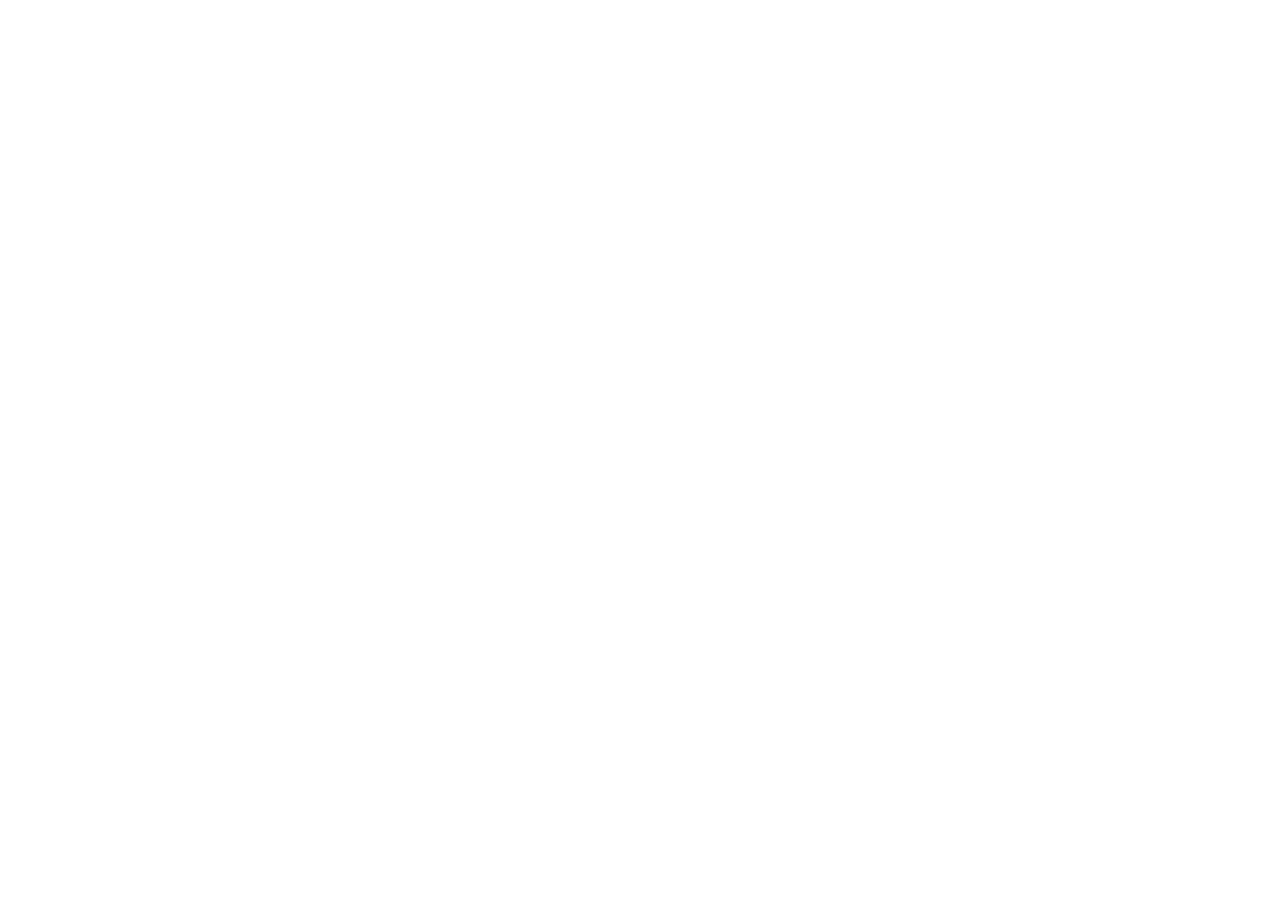
==== newRespWebDesign/project-3/index.html @ bb06d6a2 "Barebones HTML for Project 3 of Responsive Web Design" ====
<!DOCTYPE html>
<html lang="en">
<head>
    <meta charset="UTF-8">
    <meta http-equiv="X-UA-Compatible" content="IE=edge">
    <meta name="viewport" content="width=device-width, initial-scale=1.0">
    <link rel="stylesheet" href="styles.css">
    <title>Responsive Web Design - Project 3</title>
</head>
<body>
    <nav id="navbar">
        <header></header>
        <a href="" class="nav-link"></a>
        <a href="" class="nav-link"></a>
        <a href="" class="nav-link"></a>
        <a href="" class="nav-link"></a>
        <a href="" class="nav-link"></a>
    </nav>
    <main id="main-doc">
        <section class="main-section"></section>
        <section class="main-section"></section>
        <section class="main-section"></section>
        <section class="main-section"></section>
        <section class="main-section"></section>
    </main>
</body>
</html>
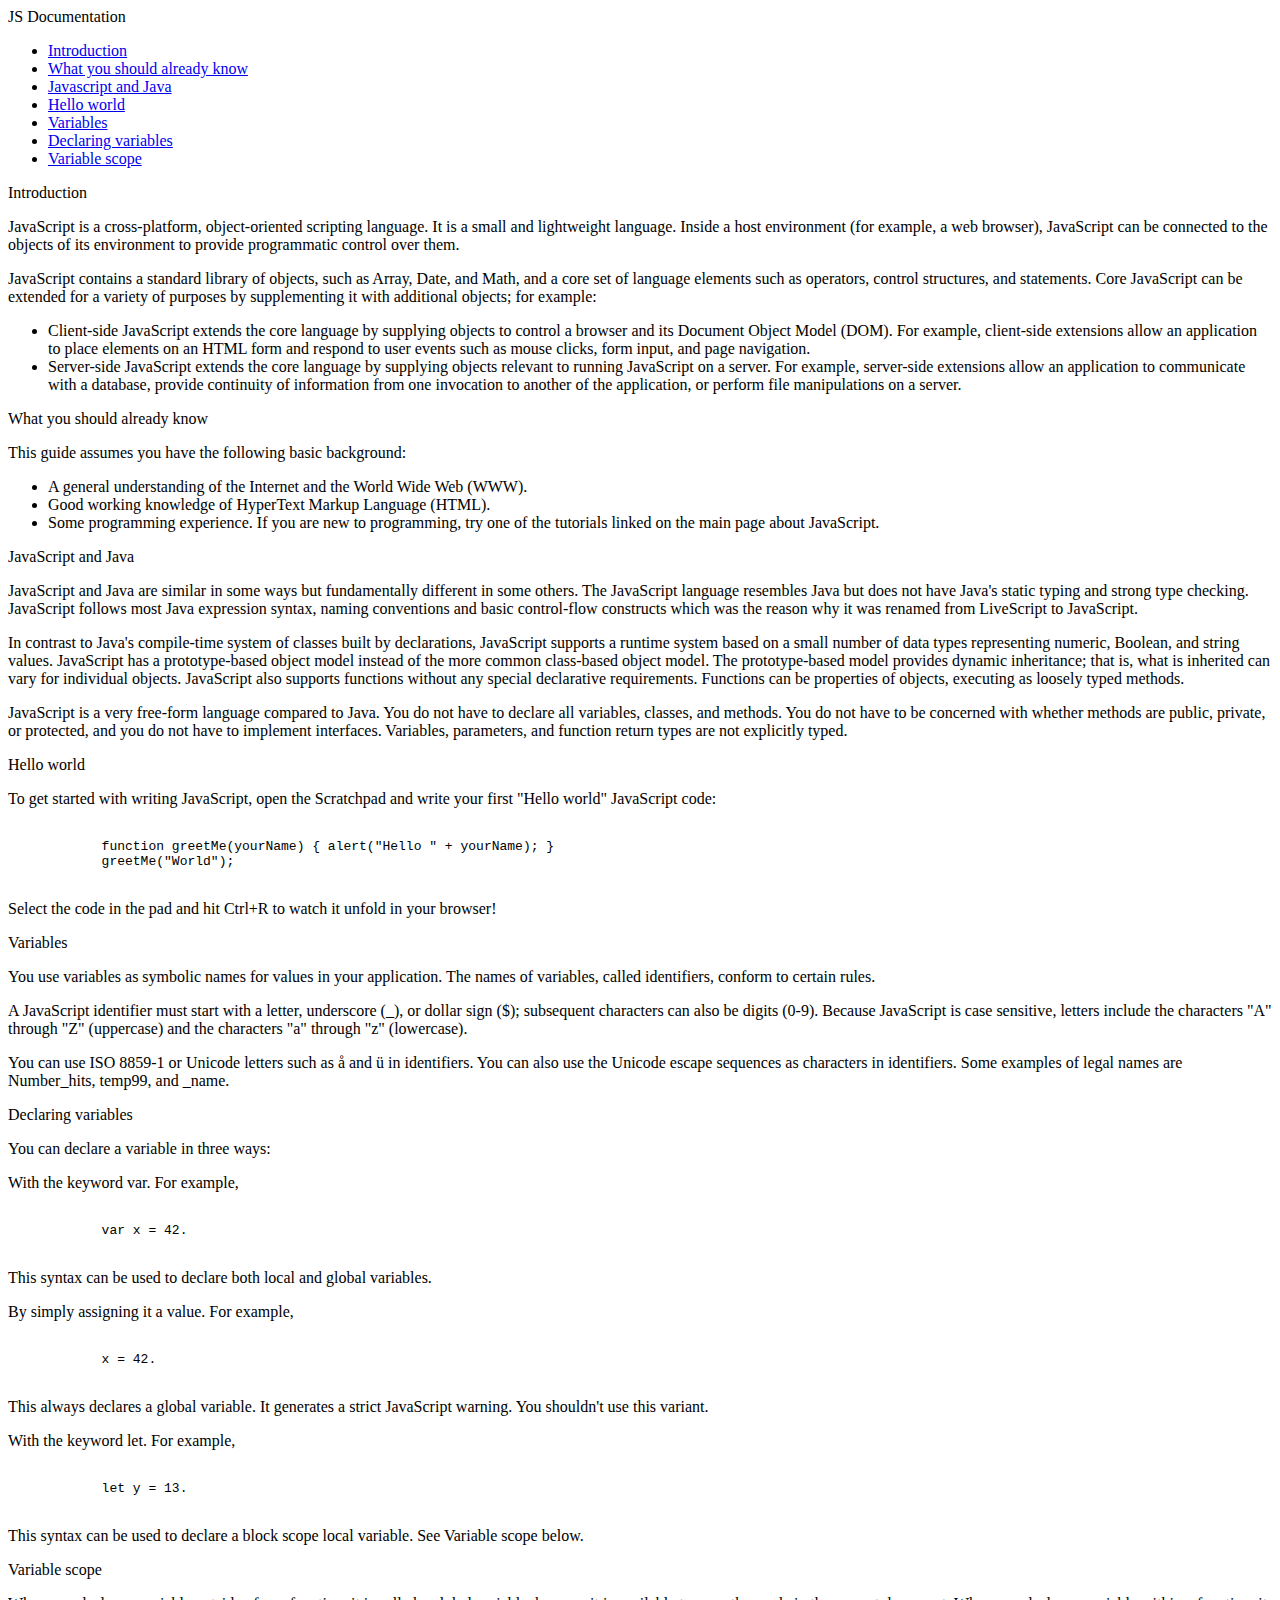
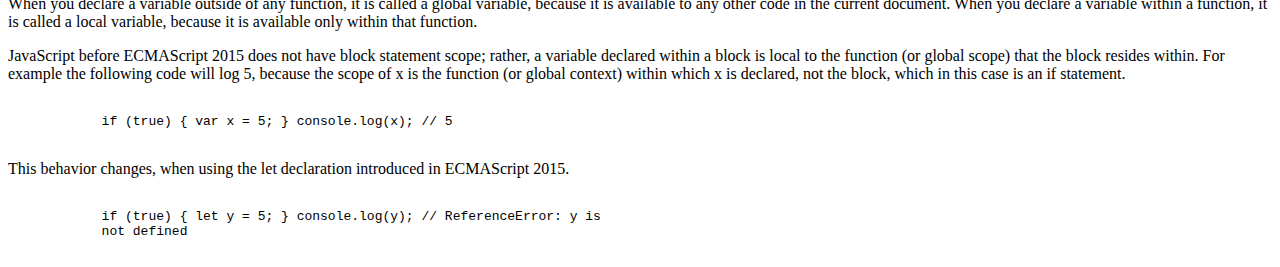
==== commit 17940d7d: "filled HTML with content from example" ====
--- a/newRespWebDesign/project-3/index.html
+++ b/newRespWebDesign/project-3/index.html
@@ -9,19 +9,89 @@
 </head>
 <body>
     <nav id="navbar">
-        <header></header>
-        <a href="" class="nav-link"></a>
-        <a href="" class="nav-link"></a>
-        <a href="" class="nav-link"></a>
-        <a href="" class="nav-link"></a>
-        <a href="" class="nav-link"></a>
+        <header>JS Documentation</header>
+        <ul>
+            <li><a href="#Introduction" class="nav-link">Introduction</a></li>
+            <li><a href="#What_you_should_already_know" class="nav-link">What you should already know</a></li>
+            <li><a href="#Javascript_and_Java" class="nav-link">Javascript and Java</a></li>
+            <li><a href="#Hello_world" class="nav-link">Hello world</a></li>
+            <li><a href="#Variables" class="nav-link">Variables</a></li>
+            <li><a href="#Declaring_variables" class="nav-link">Declaring variables</a></li>
+            <li><a href="#Variable_scope" class="nav-link">Variable scope</a></li>
+        </ul>
     </nav>
     <main id="main-doc">
-        <section class="main-section"></section>
-        <section class="main-section"></section>
-        <section class="main-section"></section>
-        <section class="main-section"></section>
-        <section class="main-section"></section>
+        <section class="main-section" id="Introduction">
+            <header>Introduction</header>
+            <p>JavaScript is a cross-platform, object-oriented scripting language. It is a small and lightweight language. Inside a host environment (for example, a web browser), JavaScript can be connected to the objects of its environment to provide programmatic control over them.</p>
+            <p>JavaScript contains a standard library of objects, such as Array, Date, and Math, and a core set of language elements such as operators, control structures, and statements. Core JavaScript can be extended for a variety of purposes by supplementing it with additional objects; for example:</p>
+            <ul>
+                <li>Client-side JavaScript extends the core language by supplying objects to control a browser and its Document Object Model (DOM). For example, client-side extensions allow an application to place elements on an HTML form and respond to user events such as mouse clicks, form input, and page navigation. </li>
+                <li>Server-side JavaScript extends the core language by supplying objects relevant to running JavaScript on a server. For example, server-side extensions allow an application to communicate with a database, provide continuity of information from one invocation to another of the application, or perform file manipulations on a server. </li>
+            </ul>
+        </section>
+        <section class="main-section" id="What_you_should_already_know">
+            <header>What you should already know</header>
+            <p>This guide assumes you have the following basic background:</p>
+            <ul>
+                <li>A general understanding of the Internet and the World Wide Web (WWW).</li>
+                <li>Good working knowledge of HyperText Markup Language (HTML).</li>
+                <li>Some programming experience. If you are new to programming, try one of the tutorials linked on the main page about JavaScript. </li>
+            </ul>
+        </section>
+        <section class="main-section" id="Javascript_and_Java">
+            <header>JavaScript and Java</header>
+            <p>JavaScript and Java are similar in some ways but fundamentally different in some others. The JavaScript language resembles Java but does not have Java's static typing and strong type checking. JavaScript follows most Java expression syntax, naming conventions and basic control-flow constructs which was the reason why it was renamed from LiveScript to JavaScript. </p>
+            <p>In contrast to Java's compile-time system of classes built by declarations, JavaScript supports a runtime system based on a small number of data types representing numeric, Boolean, and string values. JavaScript has a prototype-based object model instead of the more common class-based object model. The prototype-based model provides dynamic inheritance; that is, what is inherited can vary for individual objects. JavaScript also supports functions without any special declarative requirements. Functions can be properties of objects, executing as loosely typed methods. </p>
+            <p>JavaScript is a very free-form language compared to Java. You do not have to declare all variables, classes, and methods. You do not have to be concerned with whether methods are public, private, or protected, and you do not have to implement interfaces. Variables, parameters, and function return types are not explicitly typed. </p>
+        </section>
+        <section class="main-section" id="Hello_world">
+            <header>Hello world</header>
+            <p>To get started with writing JavaScript, open the Scratchpad and write your first "Hello world" JavaScript code: </p>
+            <pre><code>
+            function greetMe(yourName) { alert("Hello " + yourName); }
+            greetMe("World");
+            </code></pre>
+            <p>Select the code in the pad and hit Ctrl+R to watch it unfold in your browser! </p>
+        </section>
+        <section class="main-section" id="Variables">
+            <header>Variables</header>
+            <p>You use variables as symbolic names for values in your application. The names of variables, called identifiers, conform to certain rules. </p>
+            <p>A JavaScript identifier must start with a letter, underscore (_), or dollar sign ($); subsequent characters can also be digits (0-9). Because JavaScript is case sensitive, letters include the characters "A" through "Z" (uppercase) and the characters "a" through "z" (lowercase). </p>
+            <p>You can use ISO 8859-1 or Unicode letters such as å and ü in identifiers. You can also use the Unicode escape sequences as characters in identifiers. Some examples of legal names are Number_hits, temp99, and _name. </p>
+        </section>
+        <section class="main-section" id="Declaring_variables">
+            <header>Declaring variables</header>
+            <p>You can declare a variable in three ways: </p>
+            <p>With the keyword var. For example, </p>
+            <pre><code>
+            var x = 42.
+            </code></pre>
+            <p> This syntax can be used to declare both local and global variables. </p>
+            <p> By simply assigning it a value. For example, </p>
+            <pre><code>
+            x = 42.
+            </code></pre>
+            <p>This always declares a global variable. It generates a strict JavaScript warning. You shouldn't use this variant. </p>
+            <p>With the keyword let. For example,</p>
+            <pre><code>
+            let y = 13.
+            </code></pre>
+            <p>This syntax can be used to declare a block scope local variable. See Variable scope below. </p>
+        </section>
+        <section class="main-section" id="Variable_scope">
+            <header>Variable scope</header>
+            <p> When you declare a variable outside of any function, it is called a global variable, because it is available to any other code in the current document. When you declare a variable within a function, it is called a local variable, because it is available only within that function. </p>
+            <p> JavaScript before ECMAScript 2015 does not have block statement scope; rather, a variable declared within a block is local to the function (or global scope) that the block resides within. For example the following code will log 5, because the scope of x is the function (or global context) within which x is declared, not the block, which in this case is an if statement. </p>
+            <pre><code>
+            if (true) { var x = 5; } console.log(x); // 5
+            </code></pre>
+            <p> This behavior changes, when using the let declaration introduced in ECMAScript 2015. </p>
+            <pre><code>
+            if (true) { let y = 5; } console.log(y); // ReferenceError: y is
+            not defined
+            </code></pre>
+        </section>
     </main>
 </body>
 </html>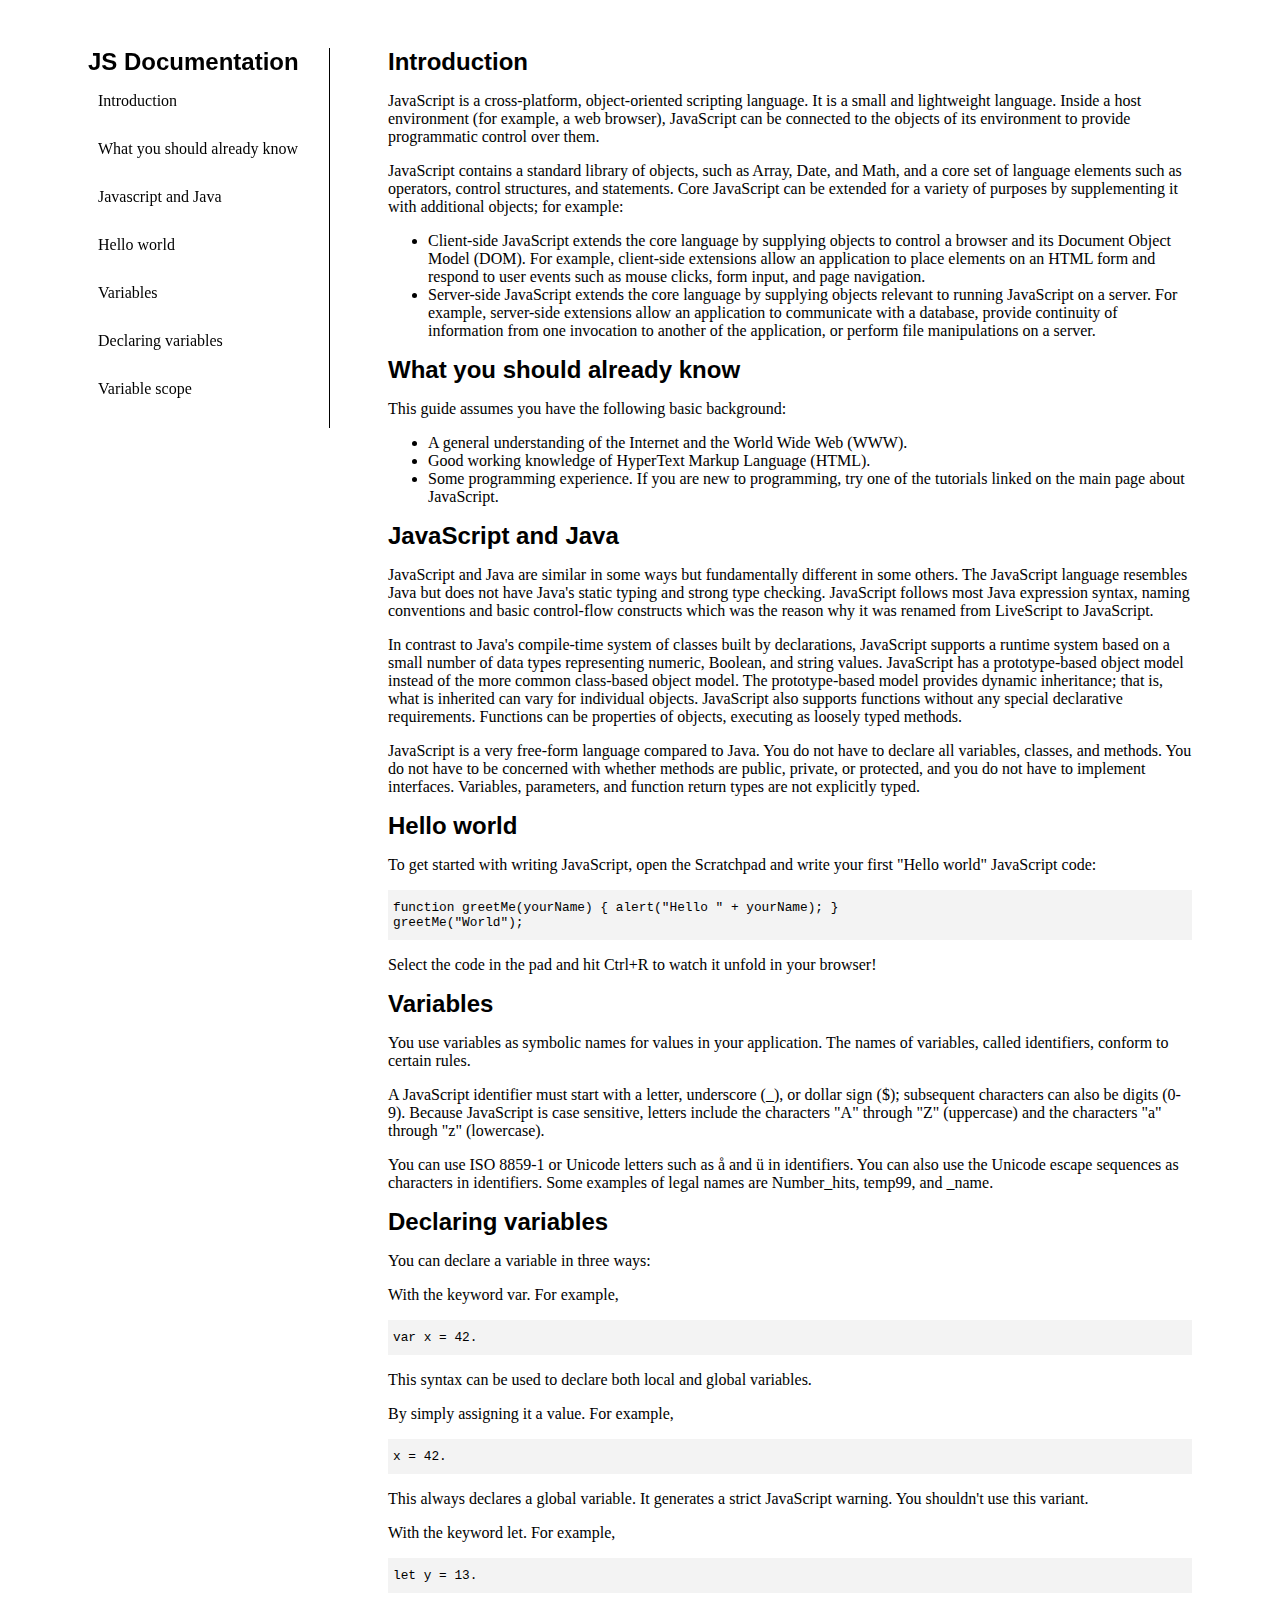
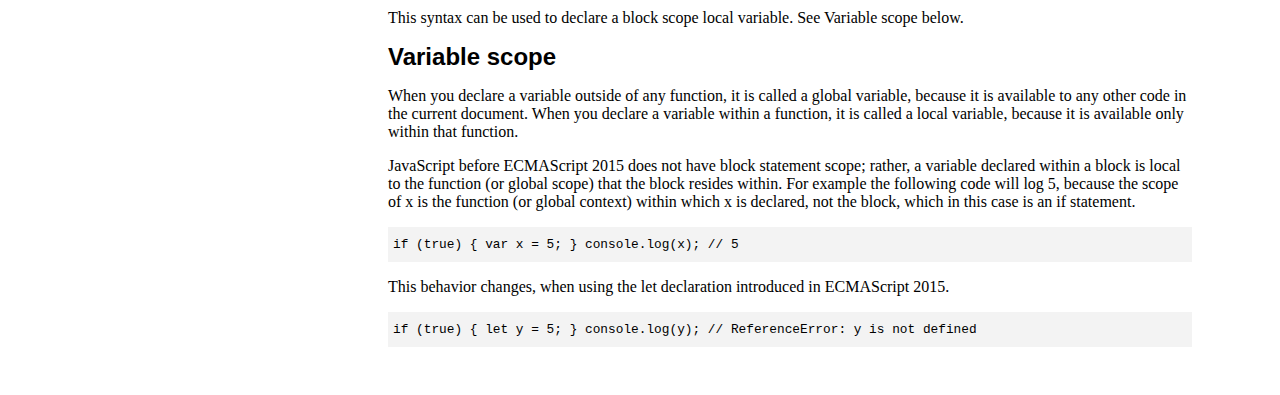
==== commit cb50238b: "Final styling changes to pass tests" ====
--- a/newRespWebDesign/project-3/index.html
+++ b/newRespWebDesign/project-3/index.html
@@ -48,10 +48,10 @@
         <section class="main-section" id="Hello_world">
             <header>Hello world</header>
             <p>To get started with writing JavaScript, open the Scratchpad and write your first "Hello world" JavaScript code: </p>
-            <pre><code>
-            function greetMe(yourName) { alert("Hello " + yourName); }
-            greetMe("World");
-            </code></pre>
+            <code>
+                function greetMe(yourName) { alert("Hello " + yourName); } <br />
+                greetMe("World");
+            </code>
             <p>Select the code in the pad and hit Ctrl+R to watch it unfold in your browser! </p>
         </section>
         <section class="main-section" id="Variables">
@@ -64,33 +64,33 @@
             <header>Declaring variables</header>
             <p>You can declare a variable in three ways: </p>
             <p>With the keyword var. For example, </p>
-            <pre><code>
-            var x = 42.
-            </code></pre>
+            <code>
+                var x = 42.
+            </code>
             <p> This syntax can be used to declare both local and global variables. </p>
             <p> By simply assigning it a value. For example, </p>
-            <pre><code>
-            x = 42.
-            </code></pre>
+            <code>
+                x = 42.
+            </code>
             <p>This always declares a global variable. It generates a strict JavaScript warning. You shouldn't use this variant. </p>
             <p>With the keyword let. For example,</p>
-            <pre><code>
-            let y = 13.
-            </code></pre>
+            <code>
+                let y = 13.
+            </code>
             <p>This syntax can be used to declare a block scope local variable. See Variable scope below. </p>
         </section>
         <section class="main-section" id="Variable_scope">
             <header>Variable scope</header>
             <p> When you declare a variable outside of any function, it is called a global variable, because it is available to any other code in the current document. When you declare a variable within a function, it is called a local variable, because it is available only within that function. </p>
             <p> JavaScript before ECMAScript 2015 does not have block statement scope; rather, a variable declared within a block is local to the function (or global scope) that the block resides within. For example the following code will log 5, because the scope of x is the function (or global context) within which x is declared, not the block, which in this case is an if statement. </p>
-            <pre><code>
-            if (true) { var x = 5; } console.log(x); // 5
-            </code></pre>
+            <code>
+                if (true) { var x = 5; } console.log(x); // 5
+            </code>
             <p> This behavior changes, when using the let declaration introduced in ECMAScript 2015. </p>
-            <pre><code>
-            if (true) { let y = 5; } console.log(y); // ReferenceError: y is
-            not defined
-            </code></pre>
+            <code>
+                if (true) { let y = 5; } console.log(y); // ReferenceError: y is
+                not defined
+            </code>
         </section>
     </main>
 </body>
--- a/newRespWebDesign/project-3/styles.css
+++ b/newRespWebDesign/project-3/styles.css
@@ -0,0 +1,66 @@
+html {
+    box-sizing: border-box;
+}
+
+header {
+    font-family: sans-serif;
+    font-size: 1.5rem;
+    font-weight: bold;
+}
+
+body {
+    padding: 40px 80px;
+    /* to pass the tests, change this to
+    padding: 40px 0;
+    padding-right: 80px;
+    */
+}
+nav {
+    position: fixed;
+    padding-right: 30px;
+    border-right: 1px solid #000;
+}
+
+nav a {
+    text-decoration: none;
+    color: #000;
+}
+
+nav ul li {
+    list-style: none;
+    margin-bottom: 30px;
+    margin-left: -30px;
+}
+
+main {
+    margin-left: 300px;
+    display: flex;
+    flex-direction: column;
+    flex: 0 0 900px;
+}
+
+code {
+    font-family: 'Courier New', Courier, monospace;
+    font-size: .8rem;
+    background-color: #f3f3f3;
+    display: block;
+    padding: 10px 5px;
+}
+
+@media (max-width: 950px) {
+    nav {
+        position: sticky;
+        margin: 0 auto;
+        padding: 0;
+        max-height: 200px;
+        overflow: scroll;
+        overflow-x: hidden;
+        border: 0;
+        border-bottom: 1px solid #000;
+        width: 100%;
+    }
+
+    main {
+        margin: 20px auto;
+    }
+}